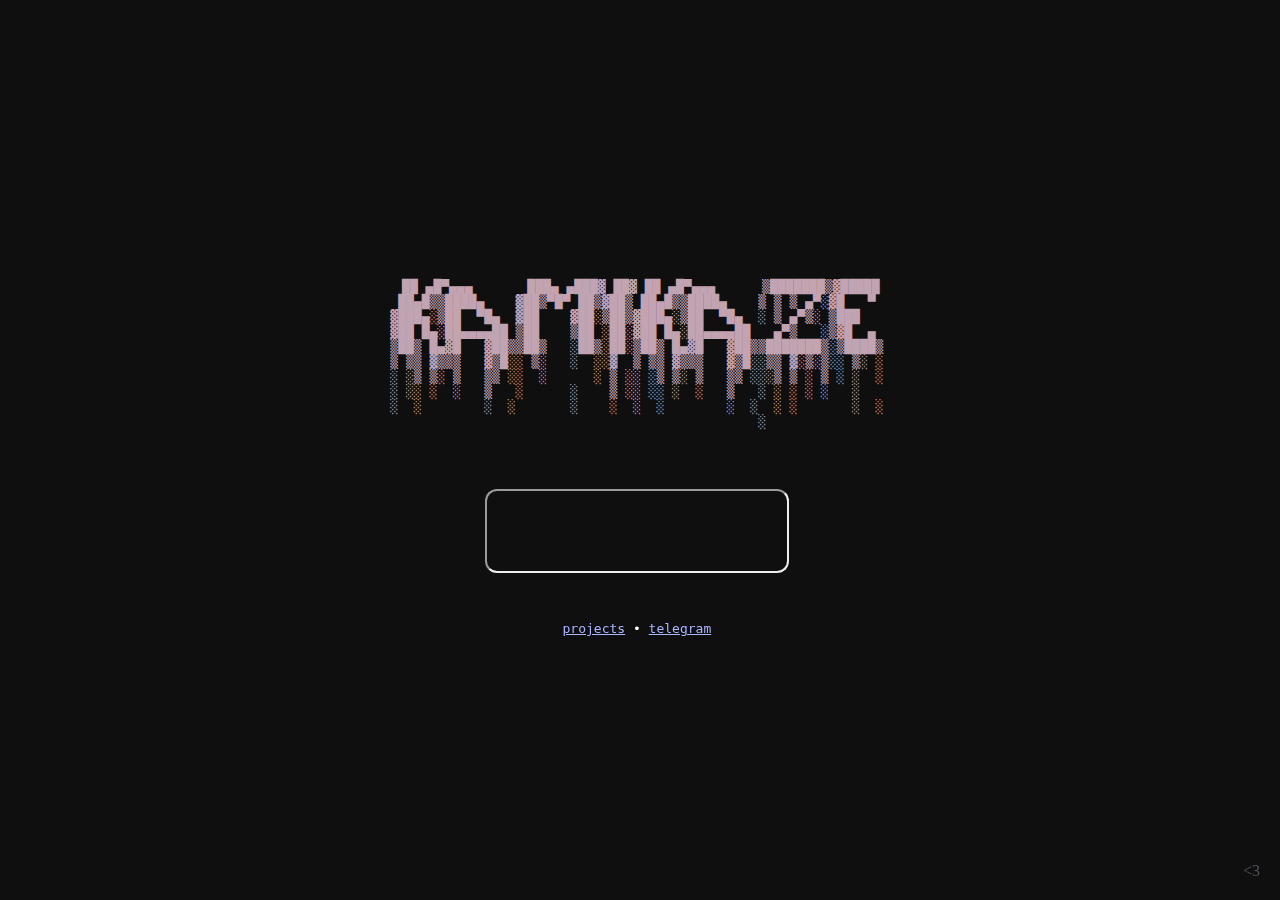
==== index.html @ 045dd266 "v1" ====
<!DOCTYPE html>
<html lang="en_US">
<head>
<title> kamikaze </title>
<meta http-equiv="content-type" content="text/html;charset=UTF-8" />
<meta name="theme-color" content="#2a1e37">
<meta property="og:url" content="https://3feds.lol" />
<meta property="og:title" content="kamikaze" />
<meta property="og:image" content="./assets/reversexenowo.png" />
<meta property="og:description" content="@kamikaze" />
<link rel="shortcut icon" type="image/png" href="./assets/fraudstar.png">
<meta name="viewport" content="width=device-width, initial-scale=1.0">
<script src="mobiledetection.js"></script>
</head>
<style>
    a,
    a:visited {
        color: #aab4ff;
    }
    body {
        background-color: rgb(15, 15, 15);
        color: white;
        display: flex;
        align-items: center; 
        justify-content: center; 
        height: 100vh; 
        margin: 0;
        user-select: none;
    }
    balls-skibidi-toaleta {
        color: #c2a3b2;
    }   
    .white-dot {
        color: white;
    }
    footer {
        position: fixed;
        bottom: 0;
        right: 0;
        margin: 20px;
    }
    footer a {
        color: #ddddff50;
        text-decoration: none;
    }
</style>

<pre style="display: flex; justify-content: center;"><samp> <center>
<samp> <balls-skibidi-toaleta id="element1">
  ██ ▄█▀▄▄▄       ███▄ ▄███▓ ██▓ ██ ▄█▀▄▄▄      ▒███████▒▓█████ 
 ██▄█▒▒████▄    ▓██▒▀█▀ ██▒▓██▒ ██▄█▒▒████▄    ▒ ▒ ▒ ▄▀░▓█   ▀ 
▓███▄░▒██  ▀█▄  ▓██    ▓██░▒██▒▓███▄░▒██  ▀█▄  ░ ▒ ▄▀▒░ ▒███   
▓██ █▄░██▄▄▄▄██ ▒██    ▒██ ░██░▓██ █▄░██▄▄▄▄██   ▄▀▒   ░▒▓█  ▄ 
▒██▒ █▄▓█   ▓██▒▒██▒   ░██▒░██░▒██▒ █▄▓█   ▓██▒▒███████▒░▒████▒
▒ ▒▒ ▓▒▒▒   ▓▒█░░ ▒░   ░  ░░▓  ▒ ▒▒ ▓▒▒▒   ▓▒█░░▒▒ ▓░▒░▒░░ ▒░ ░
░ ░▒ ▒░ ▒   ▒▒ ░░  ░      ░ ▒ ░░ ░▒ ▒░ ▒   ▒▒ ░░░▒ ▒ ░ ▒ ░ ░  ░
░ ░░ ░  ░   ▒   ░      ░    ▒ ░░ ░░ ░  ░   ▒   ░ ░ ░ ░ ░   ░   
░  ░        ░  ░       ░    ░  ░  ░        ░  ░  ░ ░       ░  ░
                                               ░               
</balls-skibidi-toaleta> </center>

<center> <div style="overflow: hidden;"> <iframe style="border-radius:12px; width: 300px" src="https://open.spotify.com/embed/track/34yCpo8HuqmYMfRNME9DHd?utm_source=generator&theme=0" height="80" frameBorder="1" allowfullscreen="" allow="autoplay; clipboard-write; encrypted-media; fullscreen; picture-in-picture" loading="lazy"></iframe> </div> </center>

<center> <samp></span> <a href="https://3feds.lol/projects">projects</a> <span class="white-dot">•</span> <a href="https://t.me/kamikazebaa">telegram</a> </samp> </center>

</pre>
<footer> <a style="color: #ddddff50; text-decoration: none;" href="https://guns.lol/hardsex"><3</a> </footer>
<fixpos style="color: transparent !important;"> s </fixpos>
</html>
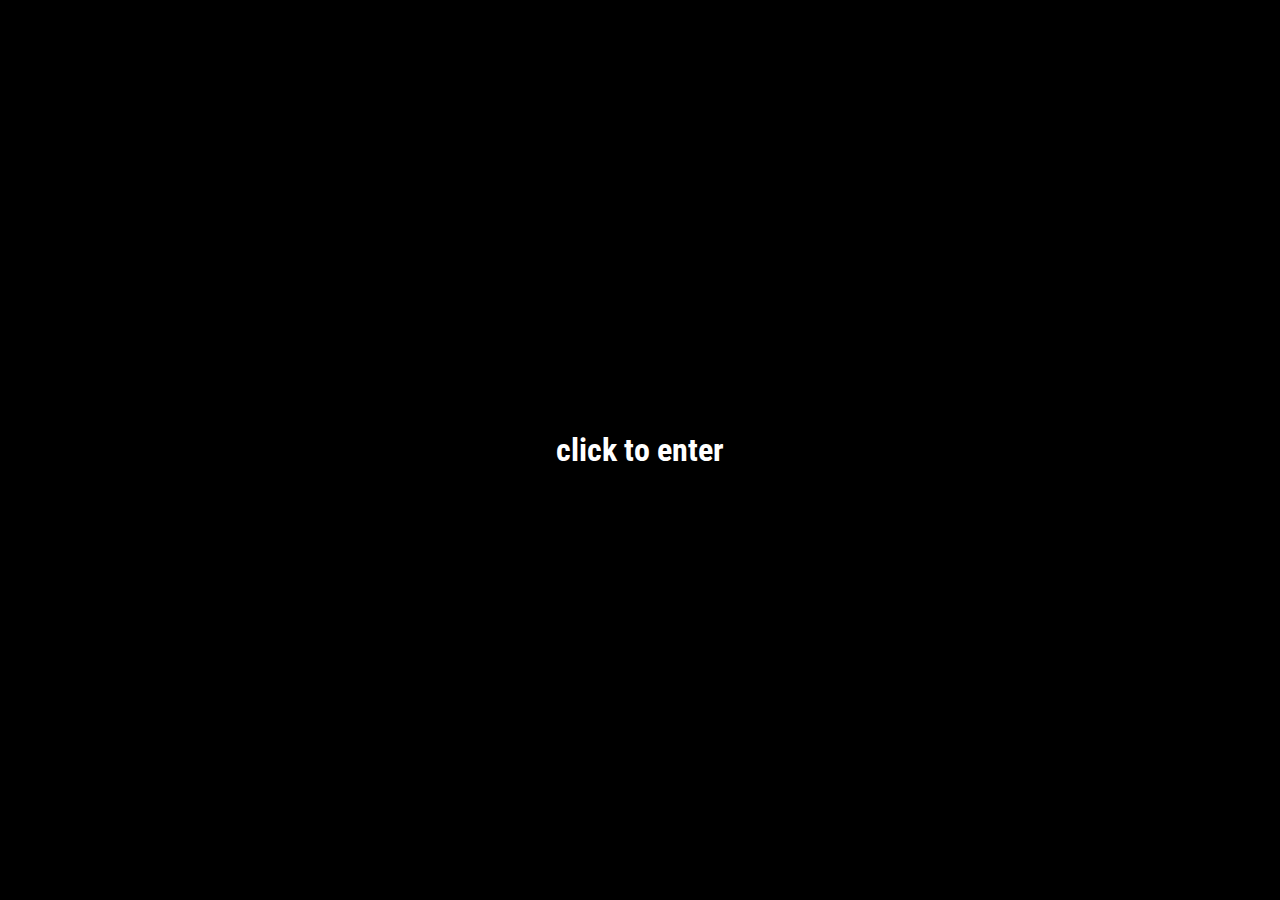
==== commit edd7cd2e: "website rework yo" ====
--- a/index.html
+++ b/index.html
@@ -1,16 +1,50 @@
 <!DOCTYPE html>
 <html lang="en_US">
 <head>
-<title> kamikaze </title>
-<meta http-equiv="content-type" content="text/html;charset=UTF-8" />
-<meta name="theme-color" content="#2a1e37">
-<meta property="og:url" content="https://3feds.lol" />
-<meta property="og:title" content="kamikaze" />
-<meta property="og:image" content="./assets/reversexenowo.png" />
-<meta property="og:description" content="@kamikaze" />
-<link rel="shortcut icon" type="image/png" href="./assets/fraudstar.png">
-<meta name="viewport" content="width=device-width, initial-scale=1.0">
-<script src="mobiledetection.js"></script>
+    <title>@</title>
+    <style>
+        @import url('https://fonts.googleapis.com/css2?family=Roboto+Condensed:ital,wght@0,100..900;1,100..900&display=swap');
+    </style>
+    <script>
+        document.addEventListener("DOMContentLoaded", function() {
+            const fixedText = "@";
+            const typeText = "3feds";
+            let index = 0;
+            let isDeleting = false;
+            const speed = 350; // typing and deleting speed in milliseconds
+
+            function typeWriter() {
+                const currentTitle = document.title;
+                const dynamicPart = currentTitle.slice(fixedText.length);
+                
+                if (isDeleting) {
+                    document.title = fixedText + dynamicPart.substring(0, dynamicPart.length - 1);
+                    if (dynamicPart.length === 0) {
+                        isDeleting = false;
+                        index = 0;
+                    }
+                } else {
+                    document.title = fixedText + typeText.substring(0, index + 1);
+                    index++;
+                    if (index === typeText.length) {
+                        isDeleting = true;
+                    }
+                }
+                setTimeout(typeWriter, speed);
+            }
+
+            typeWriter();
+        });
+    </script>
+    <meta http-equiv="content-type" content="text/html;charset=UTF-8" />
+    <meta name="theme-color" content="#2a1e37">
+    <meta property="og:url" content="https://3feds.lol" />
+    <meta property="og:title" content="kamikaze" />
+    <meta property="og:image" content="./assets/reversexenowo.png" />
+    <meta property="og:description" content="@kamikaze" />
+    <link rel="shortcut icon" type="image/png" href="./assets/fraudstar.png">
+    <meta name="viewport" content="width=device-width, initial-scale=1.0">
+    <script src="mobiledetection.js"></script>
 </head>
 <style>
     a,
@@ -29,7 +63,35 @@
     }
     balls-skibidi-toaleta {
         color: #c2a3b2;
-    }   
+    }
+    .enter-screen {
+            display: flex;
+            justify-content: center;
+            align-items: center;
+            position: absolute;
+            top: 0;
+            left: 0;
+            width: 100%;
+            height: 100%;
+            background: rgba(0, 0, 0, 1);
+            color: white;
+            cursor: pointer;
+            z-index: 10;
+            transition: opacity 0.5s ease;
+        }
+        
+    .enter-screen.hidden {
+        opacity: 0;
+        visibility: hidden;
+    }
+        
+    .enter-screen h1 {
+        font-size: 32px;
+        font-family: "Roboto Condensed", sans-serif;
+        font-optical-sizing: auto;
+        font-weight: 20000;
+        font-style: normal;
+    }
     .white-dot {
         color: white;
     }
@@ -42,28 +104,51 @@
     footer a {
         color: #ddddff50;
         text-decoration: none;
-    }
+    } 
 </style>
-
+<div class="enter-screen" onclick="enter()">
+    <h1>click to enter</h1>
+</div>
 <pre style="display: flex; justify-content: center;"><samp> <center>
 <samp> <balls-skibidi-toaleta id="element1">
-  ██ ▄█▀▄▄▄       ███▄ ▄███▓ ██▓ ██ ▄█▀▄▄▄      ▒███████▒▓█████ 
- ██▄█▒▒████▄    ▓██▒▀█▀ ██▒▓██▒ ██▄█▒▒████▄    ▒ ▒ ▒ ▄▀░▓█   ▀ 
-▓███▄░▒██  ▀█▄  ▓██    ▓██░▒██▒▓███▄░▒██  ▀█▄  ░ ▒ ▄▀▒░ ▒███   
-▓██ █▄░██▄▄▄▄██ ▒██    ▒██ ░██░▓██ █▄░██▄▄▄▄██   ▄▀▒   ░▒▓█  ▄ 
-▒██▒ █▄▓█   ▓██▒▒██▒   ░██▒░██░▒██▒ █▄▓█   ▓██▒▒███████▒░▒████▒
-▒ ▒▒ ▓▒▒▒   ▓▒█░░ ▒░   ░  ░░▓  ▒ ▒▒ ▓▒▒▒   ▓▒█░░▒▒ ▓░▒░▒░░ ▒░ ░
-░ ░▒ ▒░ ▒   ▒▒ ░░  ░      ░ ▒ ░░ ░▒ ▒░ ▒   ▒▒ ░░░▒ ▒ ░ ▒ ░ ░  ░
-░ ░░ ░  ░   ▒   ░      ░    ▒ ░░ ░░ ░  ░   ▒   ░ ░ ░ ░ ░   ░   
-░  ░        ░  ░       ░    ░  ░  ░        ░  ░  ░ ░       ░  ░
-                                               ░               
+  _                   _ _                 
+ | |                 (_) |                
+ | | ____ _ _ __ ___  _| | ____ _ _______ 
+ | |/ / _` | '_ ` _ \| | |/ / _` |_  / _ \
+ |   < (_| | | | | | | |   < (_| |/ /  __/
+ |_|\_\__,_|_| |_| |_|_|_|\_\__,_/___\___|
+                                          
+                                          
 </balls-skibidi-toaleta> </center>
 
-<center> <div style="overflow: hidden;"> <iframe style="border-radius:12px; width: 300px" src="https://open.spotify.com/embed/track/34yCpo8HuqmYMfRNME9DHd?utm_source=generator&theme=0" height="80" frameBorder="1" allowfullscreen="" allow="autoplay; clipboard-write; encrypted-media; fullscreen; picture-in-picture" loading="lazy"></iframe> </div> </center>
-
-<center> <samp></span> <a href="https://3feds.lol/projects">projects</a> <span class="white-dot">•</span> <a href="https://t.me/kamikazebaa">telegram</a> </samp> </center>
+<center> <samp></span> <a href="https://3feds.lol/projects">projects</a> <span class="white-dot">•</span> <a href="https://t.me/kamikazebaa">telegram</a> •</span> <a href="https://github.com/cl0wnZwormz">github</a> </samp> </center>
 
 </pre>
 <footer> <a style="color: #ddddff50; text-decoration: none;" href="https://guns.lol/hardsex"><3</a> </footer>
 <fixpos style="color: transparent !important;"> s </fixpos>
+
+<script src='https://storage.ko-fi.com/cdn/scripts/overlay-widget.js'></script>
+<script>
+    const enterScreen = document.querySelector('.enter-screen');
+    function enter() {
+        enterScreen.classList.add('hidden');
+        kofiWidgetOverlay.draw('sillyfemboy', {
+            'type': 'floating-chat',
+            'floating-chat.donateButton.text': 'dono<3',
+            'floating-chat.donateButton.background-color': '#2e2e2e',
+            'floating-chat.donateButton.text-color': '#fff'
+        });
+        var audio = document.createElement('audio');
+        audio.controls = true;
+        audio.autoplay = true;
+        audio.loop = true;
+        audio.volume = 0.05; 
+        var source = document.createElement('source');
+        source.src = 'music.mp3';
+        source.type = 'audio/mpeg';
+        audio.appendChild(source);
+        audio.style.display = 'none';
+        document.body.appendChild(audio);
+    } 
+</script>
 </html>
